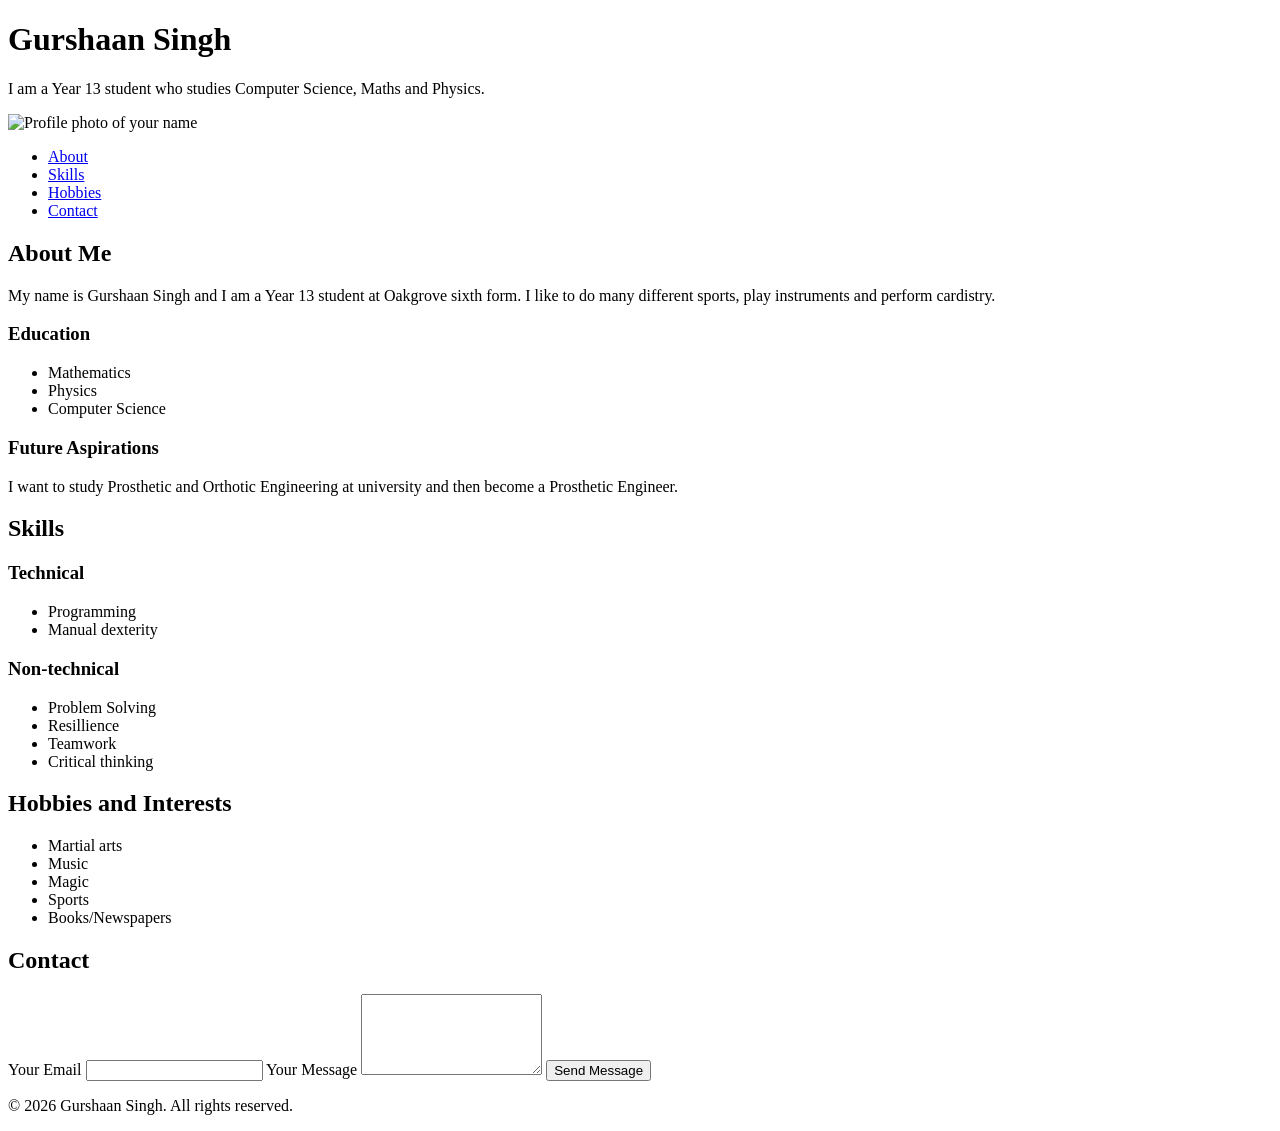
==== index.html @ f6b9246e "Full layout (no css)" ====
<!DOCTYPE html>
<html lang="en">
<head>
    <meta charset="UTF-8">
    <meta name="viewport" content="width=device-width, initial-scale=1.0">
    <title>Gurshaan | Portfolio</title>
    <link rel="stylesheet" href=""style.css" />
</head>
<body>
    <header id="top">
        <h1>Gurshaan Singh</h1>
        <p>I am a Year 13 student who studies Computer Science, Maths and Physics.</p>
        <img src="images/profile.jpg" alt="Profile photo of your name" class="profile-img" />
        <nav>
            <ul>
                <li><a href="#about">About</a></li>
                <li><a href="#skills">Skills</a></li>
                <li><a href="#Hobbies">Hobbies</a></li>
                <li><a href="#Contact">Contact</a></li>
            </ul>
        </nav>
    </header>

    <main>
        <section id="about">
            <h2>About Me</h2>
            <article>
                <p>My name is Gurshaan Singh and I am a Year 13 student at Oakgrove sixth form. I like to do many different sports, play instruments and perform cardistry.</p>
                <h3>Education</h3>
                <ul>
                    <li>Mathematics</li>
                    <li>Physics</li>
                    <li>Computer Science</li>
                </ul>
                <h3>Future Aspirations</h3>
                <p>I want to study Prosthetic and Orthotic Engineering at university and then become a Prosthetic Engineer.</p>
            </article>
        </section>

        <section id="skills">
            <h2>Skills</h2>
            <h3>Technical</h3>
            <ul>
                <li>Programming</li>
                <li>Manual dexterity</li>
            </ul>
            <h3>Non-technical</h3>
            <ul>
                <li>Problem Solving</li>
                <li>Resillience</li>
                <li>Teamwork</li>
                <li>Critical thinking</li>
            </ul>
        </section>

        <section id="hobbies">
            <h2>Hobbies and Interests</h2>
            <ul>
                <li>Martial arts</li>
                <li>Music</li>
                <li>Magic</li>
                <li>Sports</li>
                <li>Books/Newspapers</li>
            </ul>
        </section>

        <seciton id="contact">
            <h2>Contact</h2>
            <form action="https://formsubmit.co/gdhaliwal20@oakgrove.school" method="POST">
                <label for="email"> Your Email</label>
                <input type="email" id="email" name="email" required />

                <label for="message">Your Message</label>
                <textarea id="message" name="message" rows="5" required></textarea>

                <button type="submit">Send Message</button>
            </form>
        </seciton>
    </main>

    <footer>
        <p>&copy; 2026 Gurshaan Singh. All rights reserved.</p>
    </footer>
</body>
</html>
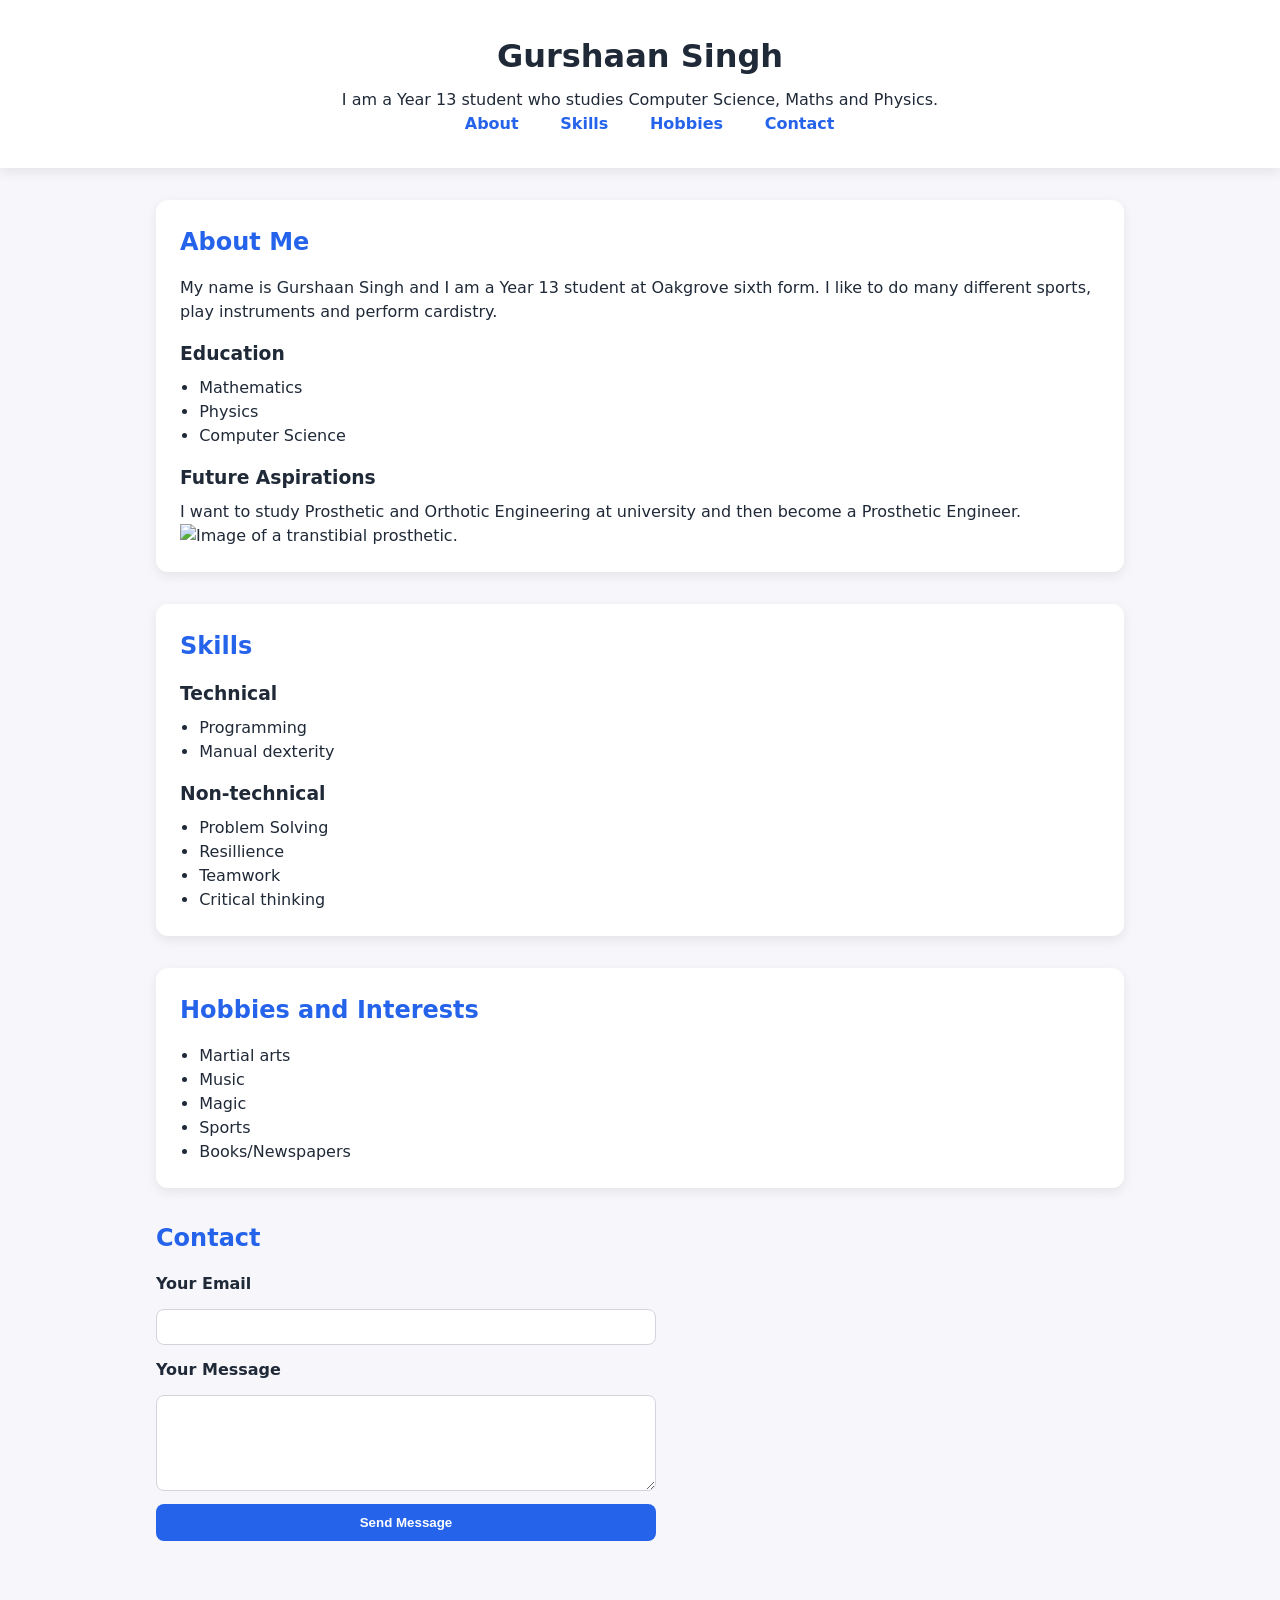
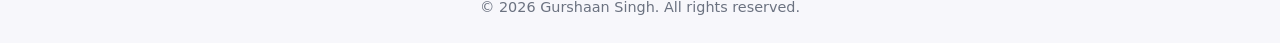
==== commit e768d90a: "Version 1" ====
--- a/index.html
+++ b/index.html
@@ -4,19 +4,18 @@
     <meta charset="UTF-8">
     <meta name="viewport" content="width=device-width, initial-scale=1.0">
     <title>Gurshaan | Portfolio</title>
-    <link rel="stylesheet" href=""style.css" />
+    <link rel="stylesheet" href="style.css" />
 </head>
 <body>
     <header id="top">
         <h1>Gurshaan Singh</h1>
         <p>I am a Year 13 student who studies Computer Science, Maths and Physics.</p>
-        <img src="images/profile.jpg" alt="Profile photo of your name" class="profile-img" />
         <nav>
             <ul>
                 <li><a href="#about">About</a></li>
                 <li><a href="#skills">Skills</a></li>
-                <li><a href="#Hobbies">Hobbies</a></li>
-                <li><a href="#Contact">Contact</a></li>
+                <li><a href="#hobbies">Hobbies</a></li>
+                <li><a href="#contact">Contact</a></li>
             </ul>
         </nav>
     </header>
@@ -34,6 +33,8 @@
                 </ul>
                 <h3>Future Aspirations</h3>
                 <p>I want to study Prosthetic and Orthotic Engineering at university and then become a Prosthetic Engineer.</p>
+                <img src="images/prosthetic.jpeg" alt="Image of a transtibial prosthetic." class="prosthetic-img">
+
             </article>
         </section>
 
--- a/style.css
+++ b/style.css
@@ -0,0 +1,162 @@
+:root {
+  --bg: #f7f7fb;
+  --text: #1f2937;
+  --primary: #2563eb;
+  --secondary: #10b981;
+  --card-bg: #ffffff;
+  --shadow: 0 4px 12px rgba(0,0,0,0.08);
+  --radius: 12px;
+  --font-main: system-ui, -apple-system, Segoe UI, Roboto, sans-serif;
+}
+
+* {
+  box-sizing: border-box;
+  margin: 0;
+  padding: 0;
+}
+
+body {
+  font-family: var(--font-main);
+  background: var(--bg);
+  color: var(--text);
+  line-height: 1.5;
+}
+
+header {
+  background: var(--card-bg);
+  padding: 2rem 1rem;
+  text-align: center;
+  box-shadow: var(--shadow);
+}
+
+header h1 {
+  font-size: 2rem;
+  margin-bottom: 0.5rem;
+}
+
+.profile-img {
+  width: 140px;
+  height: 140px;
+  object-fit: cover;
+  border-radius: 50%;
+  border: 4px solid var(--primary);
+  margin: 1rem 0;
+}
+
+nav ul {
+  list-style: none;
+  display: flex;
+  justify-content: center;
+  gap: 1rem;
+  flex-wrap: wrap;
+}
+
+nav a {
+  text-decoration: none;
+  color: var(--primary);
+  font-weight: 600;
+  padding: 0.4rem 0.8rem;
+  border-radius: 8px;
+  transition: background 0.2s, color 0.2s;
+}
+
+nav a:hover {
+  background: var(--primary);
+  color: #fff;
+}
+
+/* Main layout with Grid */
+main {
+  max-width: 1000px;
+  margin: 2rem auto;
+  padding: 0 1rem;
+  display: grid;
+  gap: 2rem;
+}
+
+section {
+  background: var(--card-bg);
+  padding: 1.5rem;
+  border-radius: var(--radius);
+  box-shadow: var(--shadow);
+}
+
+h2 {
+  margin-bottom: 1rem;
+  color: var(--primary);
+}
+
+h3 {
+  margin: 1rem 0 0.5rem;
+}
+
+ul {
+  margin-left: 1.2rem;
+}
+
+.html { background: #ef4444; }
+.css { background: #3b82f6; }
+.python { background: #10b981; }
+
+
+.hobby-gallery {
+  display: flex;
+  gap: 1rem;
+  flex-wrap: wrap;
+  margin-top: 1rem;
+}
+
+.prosthetic-img img {
+  width: 220px;
+  height: 160px;
+  object-fit: cover;
+  border-radius: var(--radius);
+  box-shadow: var(--shadow);
+}
+
+form {
+  display: grid;
+  gap: 0.8rem;
+  max-width: 500px;
+}
+
+label {
+  font-weight: 600;
+}
+
+input, textarea {
+  width: 100%;
+  padding: 0.6rem;
+  border: 1px solid #d1d5db;
+  border-radius: 8px;
+  font-family: inherit;
+}
+
+input:focus, textarea:focus {
+  outline: 2px solid var(--primary);
+  border-color: transparent;
+}
+
+button[type="submit"] {
+  background: var(--primary);
+  color: #fff;
+  border: none;
+  padding: 0.7rem 1rem;
+  border-radius: 8px;
+  font-weight: 600;
+  cursor: pointer;
+  transition: transform 0.15s, background 0.2s;
+}
+
+button[type="submit"]:hover {
+  background: #1d4ed8;
+  transform: translateY(-1px);
+}
+
+footer {
+  text-align: center;
+  padding: 1.5rem;
+  color: #6b7280;
+  font-size: 0.9rem;
+}
+
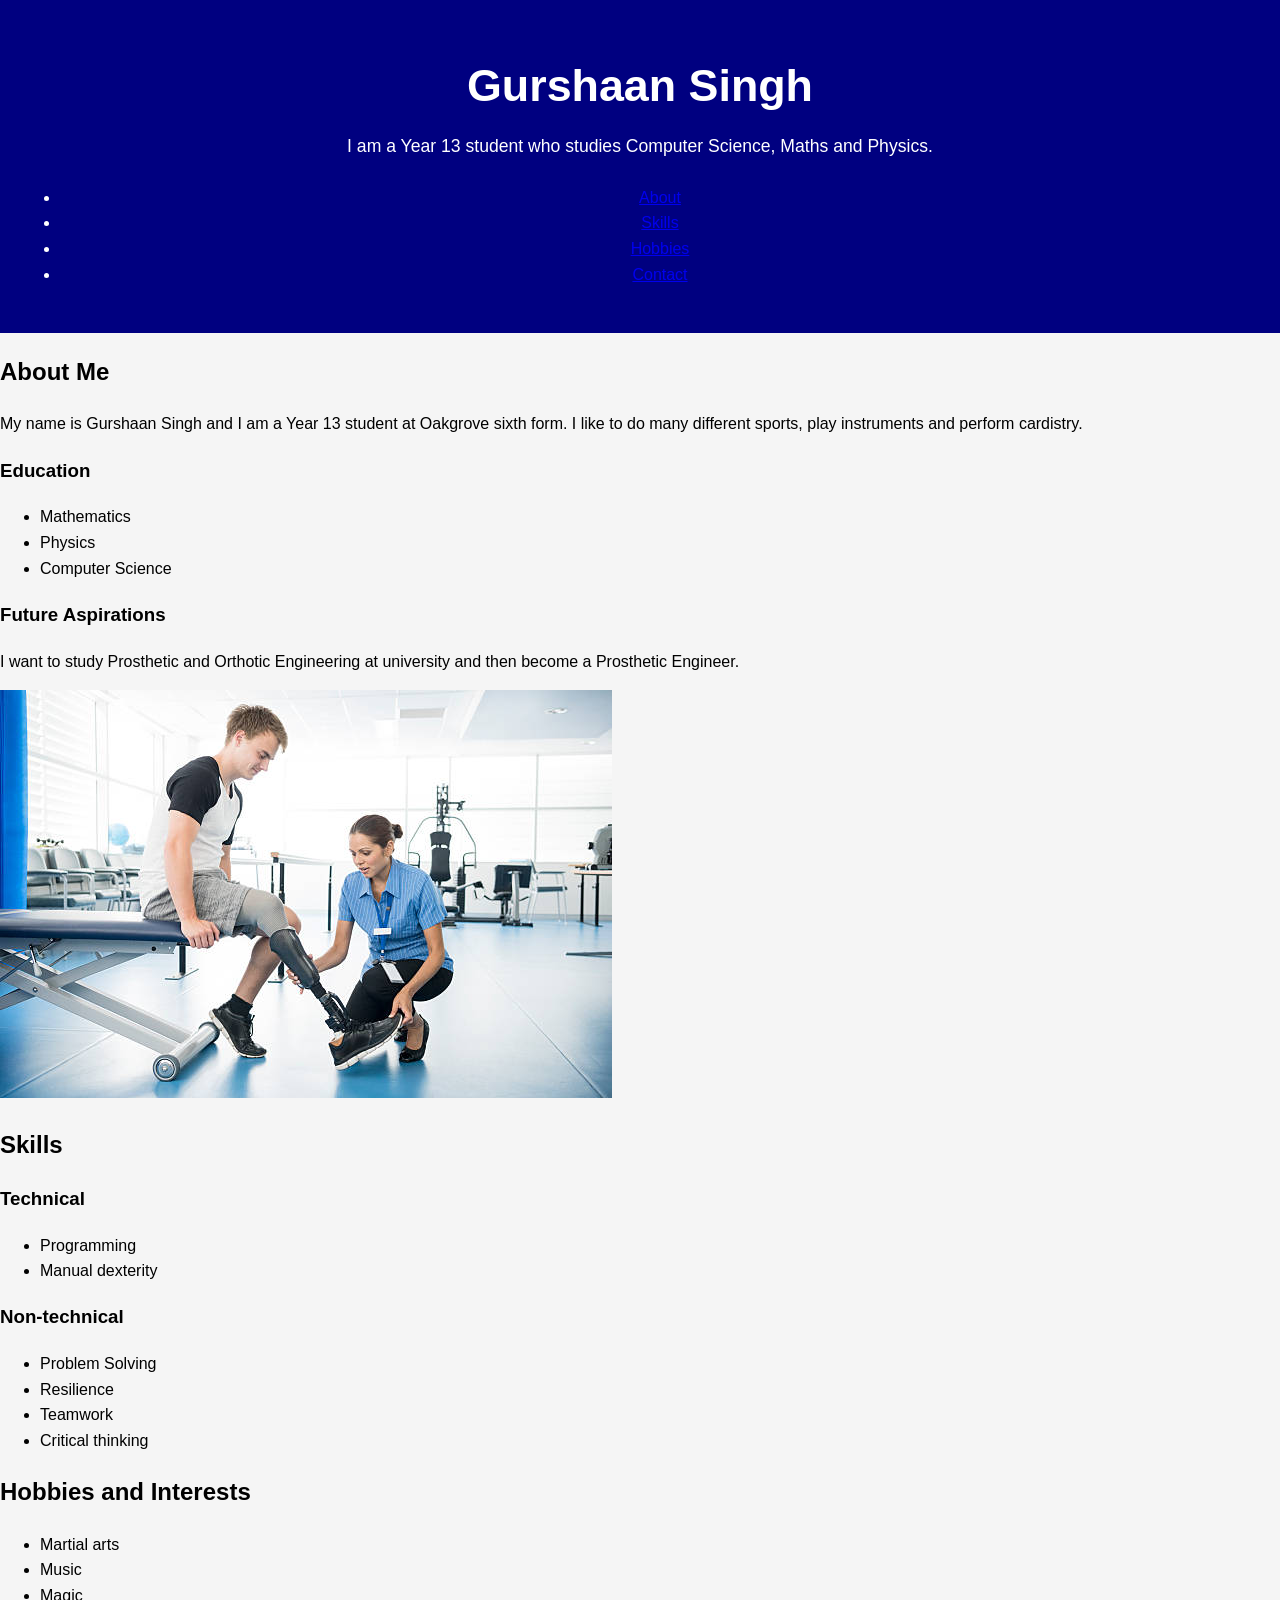
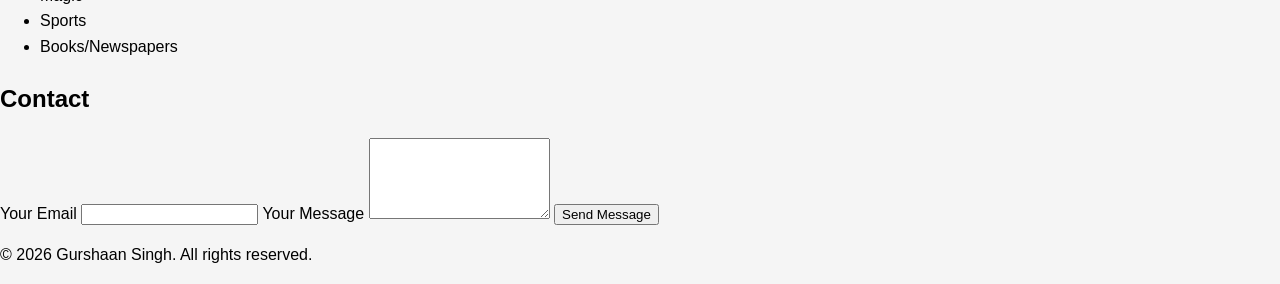
==== commit 0dfeff2c: "Started the CSS" ====
--- a/index.html
+++ b/index.html
@@ -33,7 +33,7 @@
                 </ul>
                 <h3>Future Aspirations</h3>
                 <p>I want to study Prosthetic and Orthotic Engineering at university and then become a Prosthetic Engineer.</p>
-                <img src="images/prosthetic.jpeg" alt="Image of a transtibial prosthetic." class="prosthetic-img">
+                <img src="images/prosthetic.jpg" alt="Image of a transtibial prosthetic." class="prosthetic">
 
             </article>
         </section>
@@ -48,7 +48,7 @@
             <h3>Non-technical</h3>
             <ul>
                 <li>Problem Solving</li>
-                <li>Resillience</li>
+                <li>Resilience</li>
                 <li>Teamwork</li>
                 <li>Critical thinking</li>
             </ul>
@@ -65,7 +65,7 @@
             </ul>
         </section>
 
-        <seciton id="contact">
+        <section id="contact">
             <h2>Contact</h2>
             <form action="https://formsubmit.co/gdhaliwal20@oakgrove.school" method="POST">
                 <label for="email"> Your Email</label>
@@ -76,7 +76,7 @@
 
                 <button type="submit">Send Message</button>
             </form>
-        </seciton>
+        </section>
     </main>
 
     <footer>
--- a/style.css
+++ b/style.css
@@ -1,162 +1,34 @@
-:root {
-  --bg: #f7f7fb;
-  --text: #1f2937;
-  --primary: #2563eb;
-  --secondary: #10b981;
-  --card-bg: #ffffff;
-  --shadow: 0 4px 12px rgba(0,0,0,0.08);
-  --radius: 12px;
-  --font-main: system-ui, -apple-system, Segoe UI, Roboto, sans-serif;
+*{
+    box-sizing: border-box;
 }
 
-* {
-  box-sizing: border-box;
-  margin: 0;
-  padding: 0;
+html{
+    scroll-behavior: smooth;
 }
 
-body {
-  font-family: var(--font-main);
-  background: var(--bg);
-  color: var(--text);
-  line-height: 1.5;
+body{
+    margin: 0;
+    font-family: Arial, sans-serif;
+    color: #000000;
+    background-color: #f5f5f5;
+    line-height: 1.6;
 }
 
-header {
-  background: var(--card-bg);
-  padding: 2rem 1rem;
-  text-align: center;
-  box-shadow: var(--shadow);
+header{
+    background-color: #000080;
+    color: white;
+    text-align: center;
+    padding: 50px 20px 30px;
 }
 
-header h1 {
-  font-size: 2rem;
-  margin-bottom: 0.5rem;
+header h1{
+    margin: 0;
+    font-size: 2.8rem;
 }
 
-.profile-img {
-  width: 140px;
-  height: 140px;
-  object-fit: cover;
-  border-radius: 50%;
-  border: 4px solid var(--primary);
-  margin: 1rem 0;
+header p{
+    margin: 10px auto 25px;
+    max-width: 700px;
+    font-size: 1.1rem;
 }
 
-nav ul {
-  list-style: none;
-  display: flex;
-  justify-content: center;
-  gap: 1rem;
-  flex-wrap: wrap;
-}
-
-nav a {
-  text-decoration: none;
-  color: var(--primary);
-  font-weight: 600;
-  padding: 0.4rem 0.8rem;
-  border-radius: 8px;
-  transition: background 0.2s, color 0.2s;
-}
-
-nav a:hover {
-  background: var(--primary);
-  color: #fff;
-}
-
-/* Main layout with Grid */
-main {
-  max-width: 1000px;
-  margin: 2rem auto;
-  padding: 0 1rem;
-  display: grid;
-  gap: 2rem;
-}
-
-section {
-  background: var(--card-bg);
-  padding: 1.5rem;
-  border-radius: var(--radius);
-  box-shadow: var(--shadow);
-}
-
-h2 {
-  margin-bottom: 1rem;
-  color: var(--primary);
-}
-
-h3 {
-  margin: 1rem 0 0.5rem;
-}
-
-ul {
-  margin-left: 1.2rem;
-}
-
-.html { background: #ef4444; }
-.css { background: #3b82f6; }
-.python { background: #10b981; }
-
-
-.hobby-gallery {
-  display: flex;
-  gap: 1rem;
-  flex-wrap: wrap;
-  margin-top: 1rem;
-}
-
-.prosthetic-img img {
-  width: 220px;
-  height: 160px;
-  object-fit: cover;
-  border-radius: var(--radius);
-  box-shadow: var(--shadow);
-}
-
-form {
-  display: grid;
-  gap: 0.8rem;
-  max-width: 500px;
-}
-
-label {
-  font-weight: 600;
-}
-
-input, textarea {
-  width: 100%;
-  padding: 0.6rem;
-  border: 1px solid #d1d5db;
-  border-radius: 8px;
-  font-family: inherit;
-}
-
-input:focus, textarea:focus {
-  outline: 2px solid var(--primary);
-  border-color: transparent;
-}
-
-button[type="submit"] {
-  background: var(--primary);
-  color: #fff;
-  border: none;
-  padding: 0.7rem 1rem;
-  border-radius: 8px;
-  font-weight: 600;
-  cursor: pointer;
-  transition: transform 0.15s, background 0.2s;
-}
-
-button[type="submit"]:hover {
-  background: #1d4ed8;
-  transform: translateY(-1px);
-}
-
-footer {
-  text-align: center;
-  padding: 1.5rem;
-  color: #6b7280;
-  font-size: 0.9rem;
-}
-
